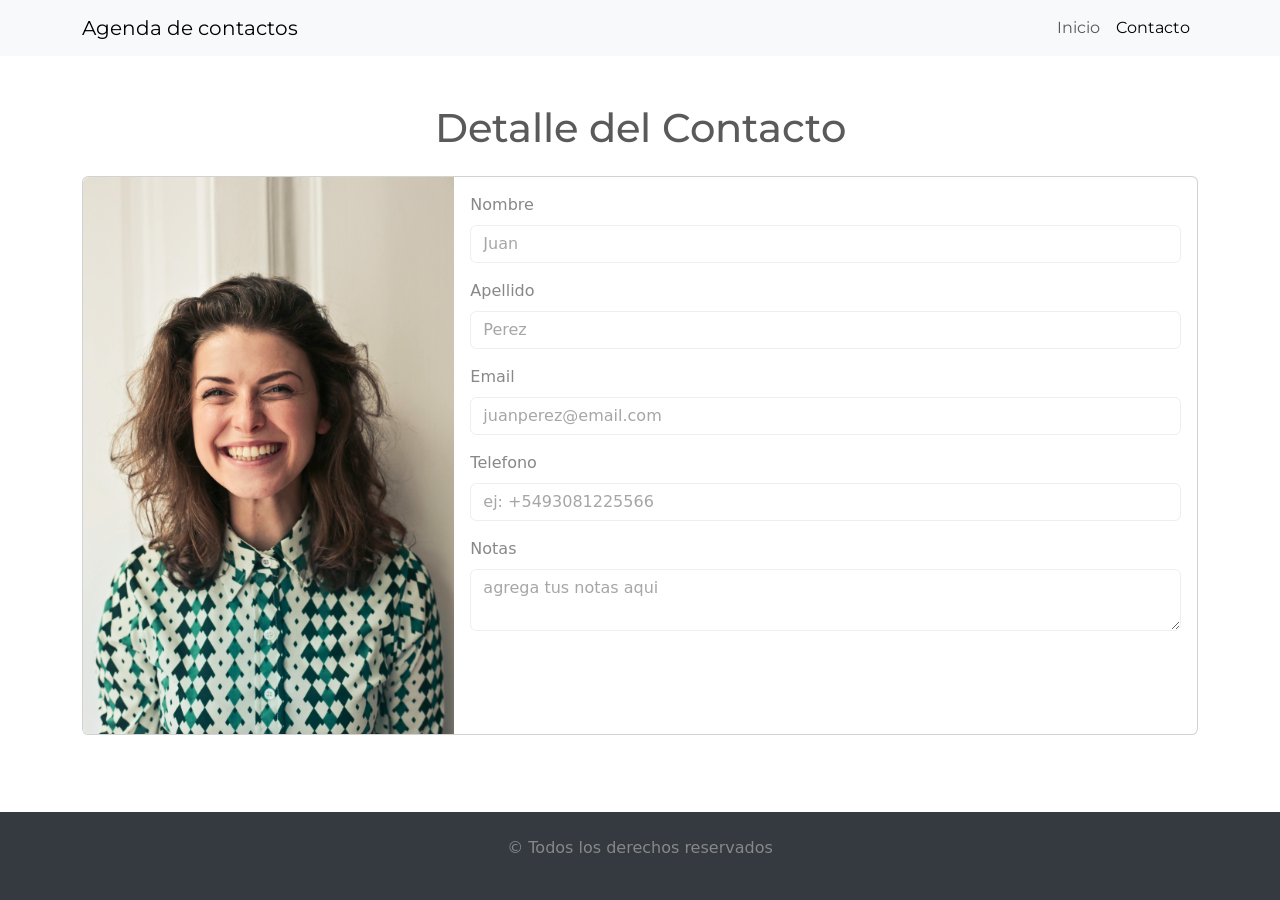
==== pages/detalleContacto.html @ df9a877d "se corrige la reasignacion de indices luego de borrar y se agregan validaciones" ====
<!DOCTYPE html>
<html lang="es">

<head>
    <meta charset="UTF-8" />
    <meta name="viewport" content="width=device-width, initial-scale=1.0" />
    <meta name="description" content="Practica de operaciones del CRUD con una agenda" />
    <link rel="stylesheet" href="../css/bootstrap.min.css" />
    <link rel="stylesheet" href="../css/style.css" />
    <meta name="author" content="Valentina Iramain" />
    <title>Agenda de contactos</title>
</head>

<body>
    <header>
        <nav class="navbar navbar-expand-lg bg-body-tertiary">
            <div class="container">
                <a class="navbar-brand" href="../index.html">Agenda de contactos</a>
                <button class="navbar-toggler" type="button" data-bs-toggle="collapse"
                    data-bs-target="#navbarSupportedContent" aria-controls="navbarSupportedContent"
                    aria-expanded="false" aria-label="Toggle navigation">
                    <span class="navbar-toggler-icon"></span>
                </button>
                <div class="collapse navbar-collapse" id="navbarSupportedContent">
                    <ul class="navbar-nav ms-auto mb-2 mb-lg-0">
                        <li class="nav-item">
                            <a class="nav-link" aria-current="page" href="../index.html">Inicio</a>
                        </li>
                        <li class="nav-item">
                            <a class="nav-link active" href="./error404.html">Contacto</a>
                        </li>
                    </ul>
                </div>
            </div>
        </nav>
    </header>
    <main class="container my-4">
        <h1 class="text-center my-4">Detalle del Contacto</h1>
        <section>
            <div class="card mb-3">
                <div class="row g-0">
                    <div class="col-md-4">
                        <img src="../img/persona1.jpg" class="img-fluid rounded-start" alt="Foto Personal">
                    </div>
                    <div class="col-md-8">
                        <div class="card-body">
                            <form>
                                <div class="mb-3">
                                    <label for="nombre" class="form-label">Nombre</label>
                                    <input type="text" class="form-control" id="nombre" aria-describedby="label nombre"
                                        minlength="2" maxlength="50" placeholder="Juan" />
                                </div>
                                <div class="mb-3">
                                    <label for="apellido" class="form-label">Apellido</label>
                                    <input type="text" class="form-control" id="apellido" minlength="2" maxlength="50"
                                        placeholder=Perez />
                                </div>
                                <div class="mb-3">
                                    <label for="email" class="form-label">Email</label>
                                    <input type="email" class="form-control" id="email"
                                        placeholder="juanperez@email.com" />
                                </div>
                                <div class="mb-3">
                                    <label for="telefono" class="form-label">Telefono</label>
                                    <input type="tel" class="form-control" id="telefono"
                                        placeholder="ej: +5493081225566" />
                                </div>
                                <div class="mb-3">
                                    <label for="notas" class="form-label">Notas</label>
                                    <textarea class="form-control" id="notas" maxlength="250"
                                        placeholder="agrega tus notas aqui"></textarea>
                                </div>
                                <!-- <button type="submit" class="btn btn-primary">Enviar</button> -->
                            </form>
                        </div>
                    </div>
                </div>
            </div>
        </section>
    </main>

    <footer class="bg-dark text-center py-4">
        <p>&copy; Todos los derechos reservados</p>
    </footer>
    <script src="https://cdn.jsdelivr.net/npm/bootstrap@5.3.6/dist/js/bootstrap.bundle.min.js"
        integrity="sha384-j1CDi7MgGQ12Z7Qab0qlWQ/Qqz24Gc6BM0thvEMVjHnfYGF0rmFCozFSxQBxwHKO"
        crossorigin="anonymous"></script>
</body>

</html>
---- css/style.css ----
body{
    min-height: 100vh;
    display: flex;
    flex-direction: column;
}

main{
    flex-grow: 1;
}
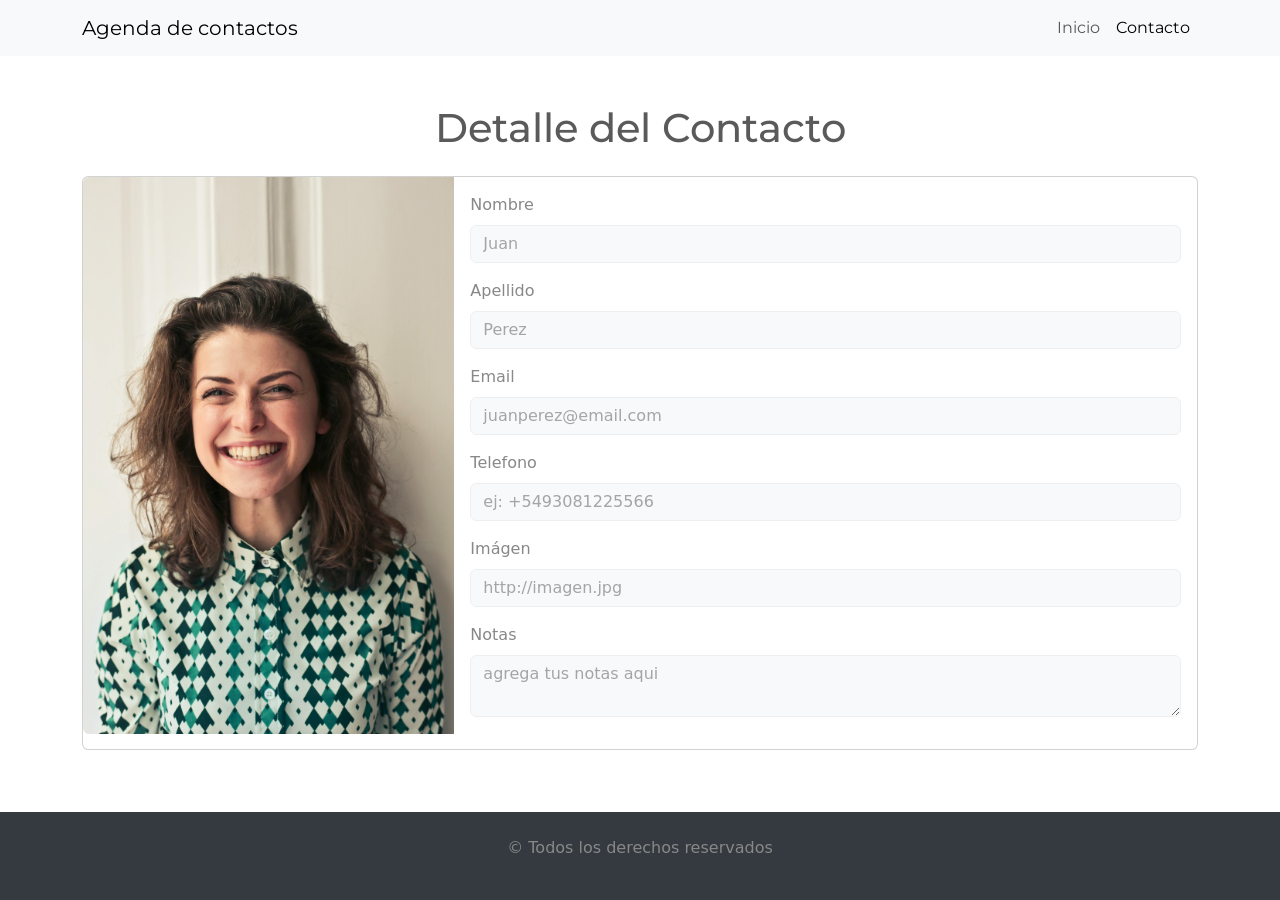
==== commit 83d6b29f: "agregamos maquetado de card horizontal en la pagina detalleContacto" ====
--- a/pages/detalleContacto.html
+++ b/pages/detalleContacto.html
@@ -47,30 +47,35 @@
                             <form>
                                 <div class="mb-3">
                                     <label for="nombre" class="form-label">Nombre</label>
-                                    <input type="text" class="form-control" id="nombre" aria-describedby="label nombre"
-                                        minlength="2" maxlength="50" placeholder="Juan" />
+                                    <input type="text" class="form-control bg-body-tertiary text-dark" id="nombre" aria-describedby="label nombre"
+                                        minlength="2" maxlength="50" placeholder="Juan" disabled/>
                                 </div>
                                 <div class="mb-3">
                                     <label for="apellido" class="form-label">Apellido</label>
-                                    <input type="text" class="form-control" id="apellido" minlength="2" maxlength="50"
-                                        placeholder=Perez />
+                                    <input type="text" class="form-control bg-body-tertiary text-dark" id="apellido" minlength="2" maxlength="50"
+                                        placeholder=Perez disabled/>
                                 </div>
                                 <div class="mb-3">
                                     <label for="email" class="form-label">Email</label>
-                                    <input type="email" class="form-control" id="email"
-                                        placeholder="juanperez@email.com" />
+                                    <input type="email" class="form-control bg-body-tertiary text-dark" id="email"
+                                        placeholder="juanperez@email.com" disabled/>
                                 </div>
                                 <div class="mb-3">
                                     <label for="telefono" class="form-label">Telefono</label>
-                                    <input type="tel" class="form-control" id="telefono"
-                                        placeholder="ej: +5493081225566" />
+                                    <input type="tel" class="form-control bg-body-tertiary text-dark" id="telefono"
+                                        placeholder="ej: +5493081225566" disabled/>
+                                </div>
+
+                                <div class="mb-3">
+                                    <label for="imagen" class="form-label">Imágen</label>
+                                    <input type="text" class="form-control bg-body-tertiary text-dark" id="imagen"
+                                        placeholder="http://imagen.jpg" disabled/>
                                 </div>
                                 <div class="mb-3">
                                     <label for="notas" class="form-label">Notas</label>
-                                    <textarea class="form-control" id="notas" maxlength="250"
-                                        placeholder="agrega tus notas aqui"></textarea>
+                                    <textarea class="form-control bg-body-tertiary text-dark" id="notas" maxlength="250"
+                                        placeholder="agrega tus notas aqui" disabled></textarea>
                                 </div>
-                                <!-- <button type="submit" class="btn btn-primary">Enviar</button> -->
                             </form>
                         </div>
                     </div>
--- a/css/style.css
+++ b/css/style.css
@@ -6,4 +6,4 @@
 
 main{
     flex-grow: 1;
-}+}
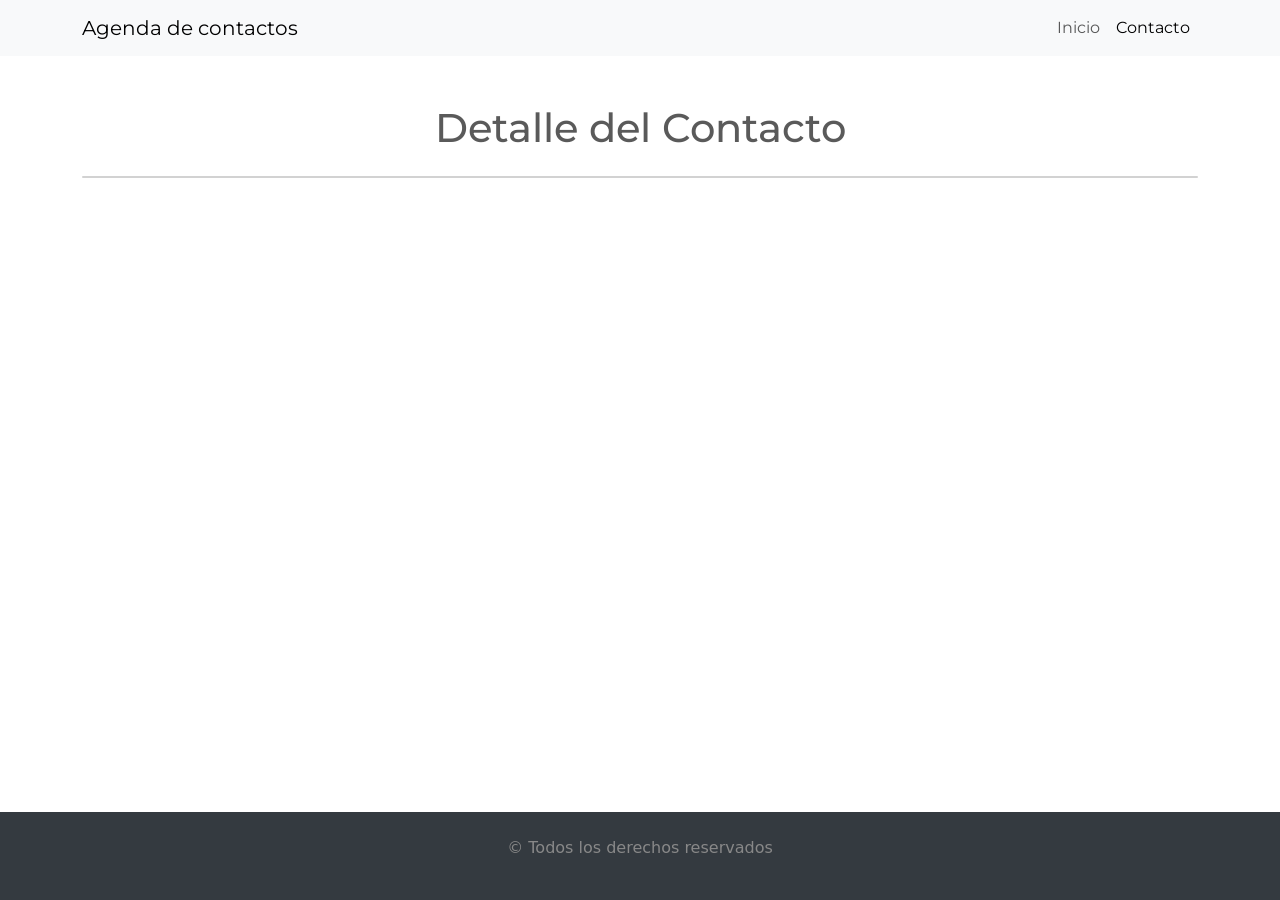
==== commit 67e596e2: "mostramos el detalle de contacto en la card horizontal" ====
--- a/pages/detalleContacto.html
+++ b/pages/detalleContacto.html
@@ -38,48 +38,7 @@
         <h1 class="text-center my-4">Detalle del Contacto</h1>
         <section>
             <div class="card mb-3">
-                <div class="row g-0">
-                    <div class="col-md-4">
-                        <img src="../img/persona1.jpg" class="img-fluid rounded-start" alt="Foto Personal">
-                    </div>
-                    <div class="col-md-8">
-                        <div class="card-body">
-                            <form>
-                                <div class="mb-3">
-                                    <label for="nombre" class="form-label">Nombre</label>
-                                    <input type="text" class="form-control bg-body-tertiary text-dark" id="nombre" aria-describedby="label nombre"
-                                        minlength="2" maxlength="50" placeholder="Juan" disabled/>
-                                </div>
-                                <div class="mb-3">
-                                    <label for="apellido" class="form-label">Apellido</label>
-                                    <input type="text" class="form-control bg-body-tertiary text-dark" id="apellido" minlength="2" maxlength="50"
-                                        placeholder=Perez disabled/>
-                                </div>
-                                <div class="mb-3">
-                                    <label for="email" class="form-label">Email</label>
-                                    <input type="email" class="form-control bg-body-tertiary text-dark" id="email"
-                                        placeholder="juanperez@email.com" disabled/>
-                                </div>
-                                <div class="mb-3">
-                                    <label for="telefono" class="form-label">Telefono</label>
-                                    <input type="tel" class="form-control bg-body-tertiary text-dark" id="telefono"
-                                        placeholder="ej: +5493081225566" disabled/>
-                                </div>
-
-                                <div class="mb-3">
-                                    <label for="imagen" class="form-label">Imágen</label>
-                                    <input type="text" class="form-control bg-body-tertiary text-dark" id="imagen"
-                                        placeholder="http://imagen.jpg" disabled/>
-                                </div>
-                                <div class="mb-3">
-                                    <label for="notas" class="form-label">Notas</label>
-                                    <textarea class="form-control bg-body-tertiary text-dark" id="notas" maxlength="250"
-                                        placeholder="agrega tus notas aqui" disabled></textarea>
-                                </div>
-                            </form>
-                        </div>
-                    </div>
-                </div>
+         
             </div>
         </section>
     </main>
@@ -90,6 +49,7 @@
     <script src="https://cdn.jsdelivr.net/npm/bootstrap@5.3.6/dist/js/bootstrap.bundle.min.js"
         integrity="sha384-j1CDi7MgGQ12Z7Qab0qlWQ/Qqz24Gc6BM0thvEMVjHnfYGF0rmFCozFSxQBxwHKO"
         crossorigin="anonymous"></script>
+    <script src="../js/detalleContacto.js"></script>
 </body>
 
 </html>
